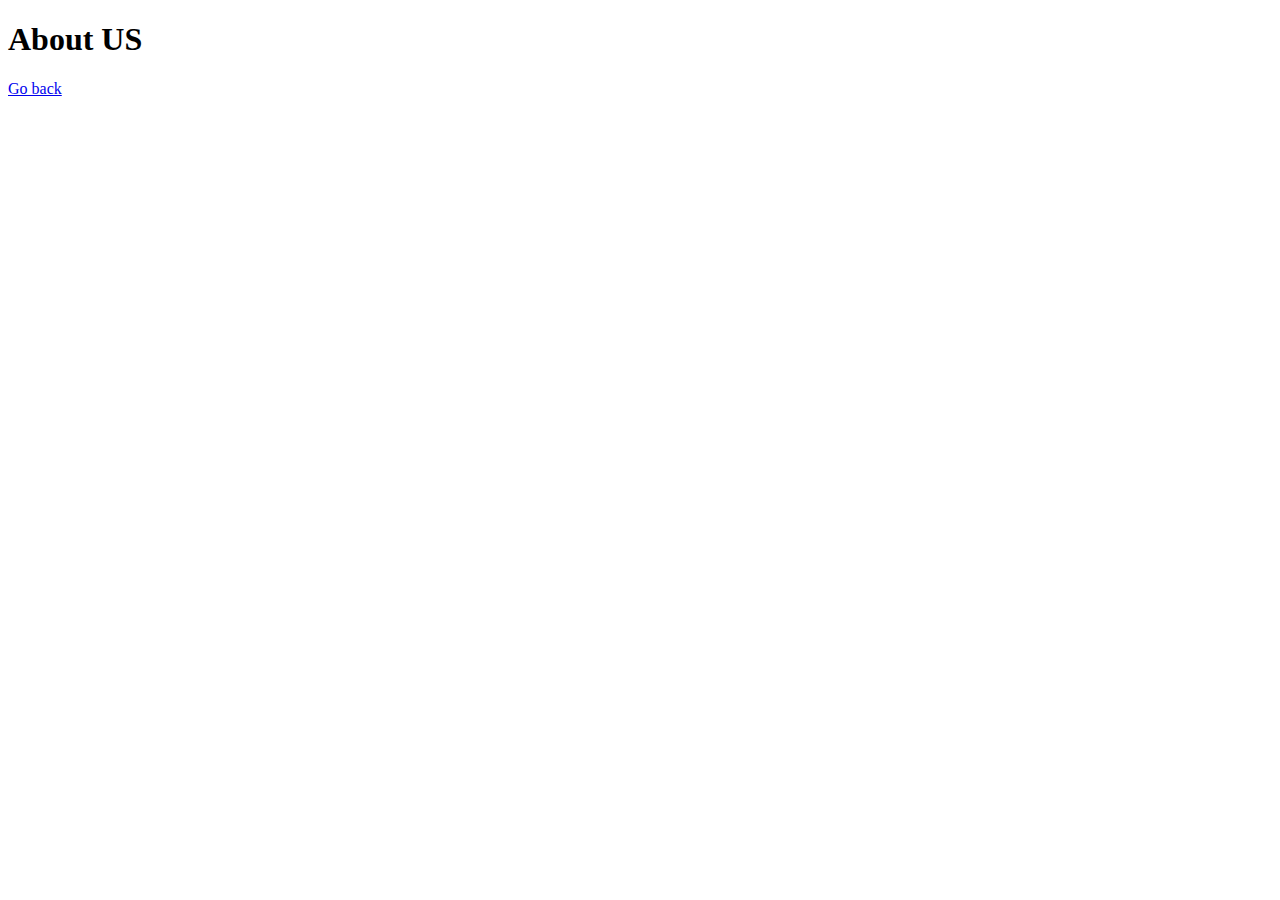
==== aboutus.html @ ea066ad4 "House for sale main page" ====
<!DOCTYPE html>
<html lang="en">
<head>
    <meta charset="UTF-8">
    <meta name="viewport" content="width=device-width, initial-scale=1.0">
    <title>About Us</title>

    <h1>About US</h1>
    <a href="index.html">Go back</a>
</head>
<body>
    
</body>
</html>
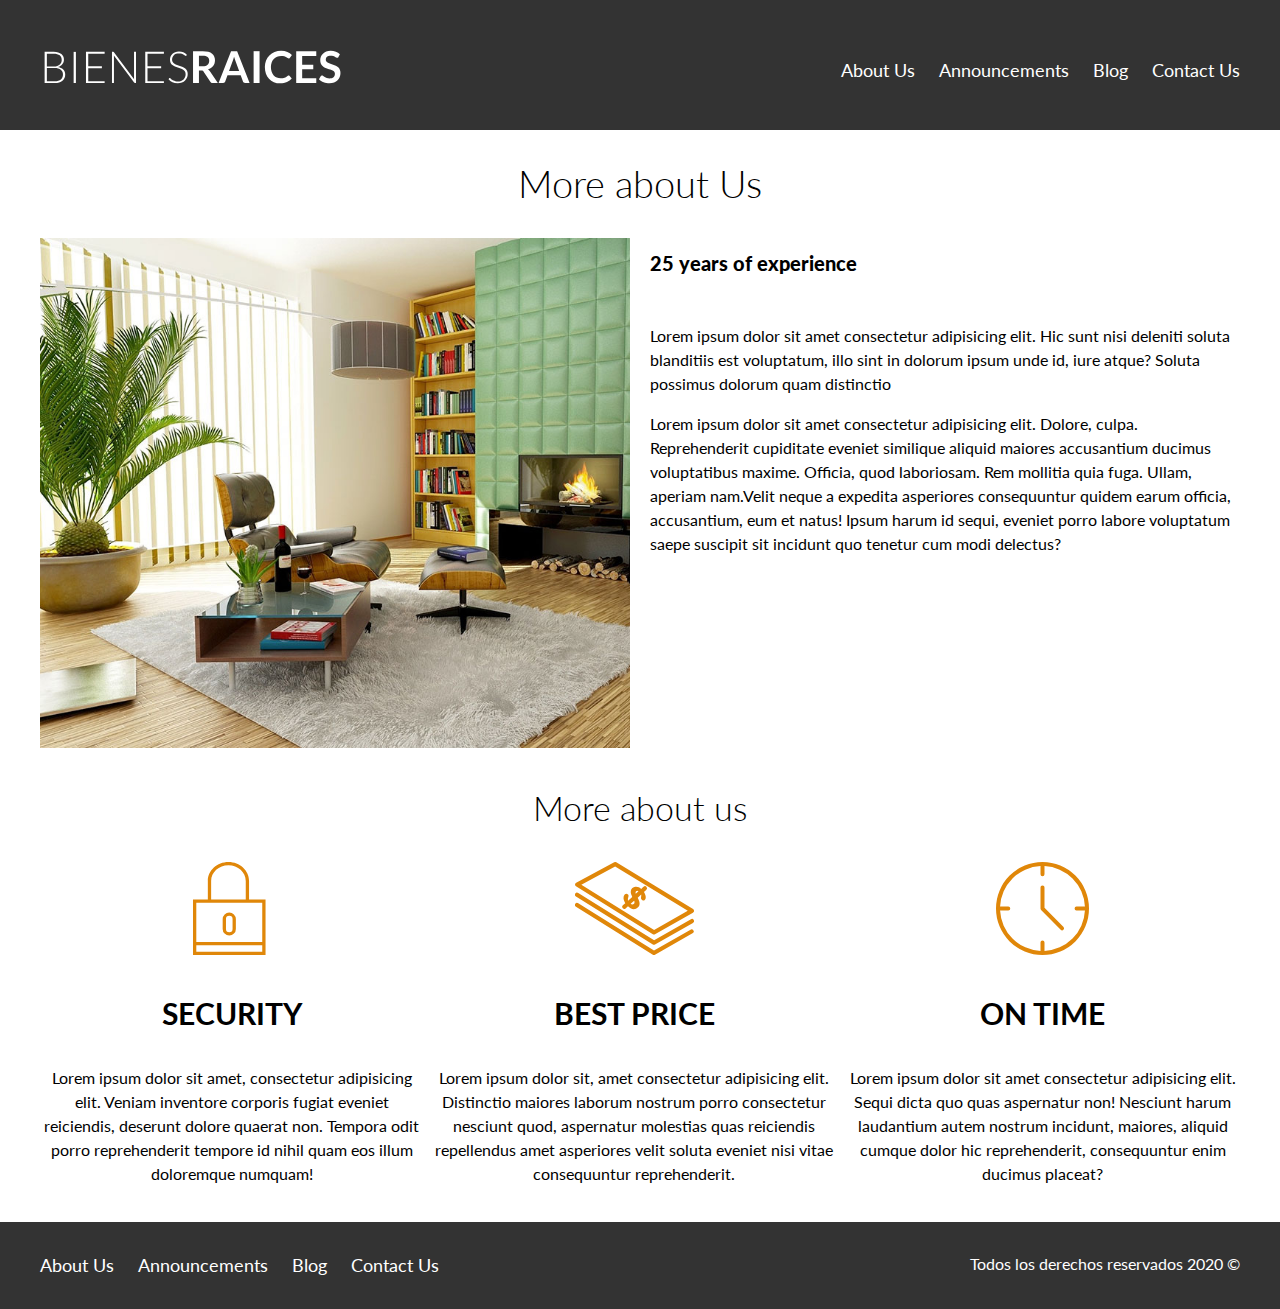
==== commit 07423991: "aboutUs, Blog, Announcemet pages added" ====
--- a/aboutus.html
+++ b/aboutus.html
@@ -3,12 +3,75 @@
 <head>
     <meta charset="UTF-8">
     <meta name="viewport" content="width=device-width, initial-scale=1.0">
-    <title>About Us</title>
-
-    <h1>About US</h1>
-    <a href="index.html">Go back</a>
+    <title>House for Sale</title>
+    <link href="https://fonts.googleapis.com/css?family=Lato:300,400,700,900&display=swap" rel="stylesheet">
+    <link rel="stylesheet" href="css/normalize.css">
+    <link rel="stylesheet" href="css/app.css">
 </head>
 <body>
+
+    <header class="site-header">
+        <div class="container header-container">
+            <div class="nav">
+                <a href="index.html"><img src="img/logo.svg" alt="Logo"></a>
+                <nav class="navigation">
+                    <a href="aboutus.html">About Us</a>
+                    <a href="announcements.html">Announcements</a>
+                    <a href="blog.html">Blog</a>
+                    <a href="contactus.html">Contact Us</a>
+                </nav>
+            </div>
+        </div>
+    </header>
+
+    <main class="container">
+        <h1 class="text-center fw-300">More about Us</h1>
+        <div class="aboutus-content">
+            <div class="image">
+                <img src="img/nosotros.jpg" alt="img-about us">
+            </div>
+            <div class="text-aboutus">
+                <blockquote>25 years of experience</blockquote>
+                <p>Lorem ipsum dolor sit amet consectetur adipisicing elit. Hic sunt nisi deleniti soluta blanditiis est voluptatum, illo sint in dolorum ipsum unde id, iure atque? Soluta possimus dolorum quam distinctio</p>
+                <p>Lorem ipsum dolor sit amet consectetur adipisicing elit. Dolore, culpa. Reprehenderit cupiditate eveniet similique aliquid maiores accusantium ducimus voluptatibus maxime. Officia, quod laboriosam. Rem mollitia quia fuga. Ullam, aperiam nam.Velit neque a expedita asperiores consequuntur quidem earum officia, accusantium, eum et natus! Ipsum harum id sequi, eveniet porro labore voluptatum saepe suscipit sit incidunt quo tenetur cum modi delectus?</p>
+            </div>
+        </div>
+    </main>
+
+    <section class="container section">
+        <h2 class="fw-300 text-center">More about us</h2>   
+        <div class="icons-aboutus">
+            <div class="icon">
+                <img src="img/icono1.svg" alt="Security">
+                <h3>Security</h3>
+                    <p>Lorem ipsum dolor sit amet, consectetur adipisicing elit. Veniam inventore corporis fugiat eveniet reiciendis, deserunt dolore quaerat non. Tempora odit porro reprehenderit tempore id nihil quam eos illum doloremque numquam!</p>
+            </div>
     
+            <div class="icon">
+                <img src="img/icono2.svg" alt="Best price">
+                <h3>Best Price</h3>
+                    <p>Lorem ipsum dolor sit, amet consectetur adipisicing elit. Distinctio maiores laborum nostrum porro consectetur nesciunt quod, aspernatur molestias quas reiciendis repellendus amet asperiores velit soluta eveniet nisi vitae consequuntur reprehenderit.</p>
+            </div>
+            
+            <div class="icon">
+                <img src="img/icono3.svg" alt="Always on time">
+                <h3>On time</h3>
+                    <p>Lorem ipsum dolor sit amet consectetur adipisicing elit. Sequi dicta quo quas aspernatur non! Nesciunt harum laudantium autem nostrum incidunt, maiores, aliquid cumque dolor hic reprehenderit, consequuntur enim ducimus placeat?</p>
+            </div>
+        </div>
+    </section>
+
+    <footer class="site-footer section">
+        <div class="container footer-container">
+            <nav class="navigation">
+                <a href="aboutus.html">About Us</a>
+                <a href="announcements.html">Announcements</a>
+                <a href="blog.html">Blog</a>
+                <a href="contactus.html">Contact Us</a>
+            </nav>
+                <p class="copy">Todos los derechos reservados 2020 &copy;</p>
+        </div>
+    </footer>
+
 </body>
 </html>--- a/css/app.css
+++ b/css/app.css
@@ -0,0 +1,279 @@
+html{
+    font-size: 62.5%; /*Reset for rem*/
+    box-sizing: border-box;
+}
+*,*::before, *::after{
+    box-sizing: inherit;
+}
+body{
+    font-family: 'Lato', sans-serif;
+    font-size: 1.6rem;
+    line-height: 1.5;
+}
+/* global */
+img{
+   max-width: 100%; 
+}
+.container{
+    max-width: 120rem;
+    margin: 0 auto;
+}
+h1{
+    font-size: 3.8rem;
+}
+h2{
+    font-size: 3.4rem;
+}
+h3{
+    font-size: 3rem;
+}
+h4{
+    font-size: 2.6rem;
+}
+/* Utilities */
+.section{
+    margin-top: 2rem;
+    margin-bottom: 2rem;
+}
+.fw-300{
+    font-weight: 300;
+}
+.text-center{
+    text-align: center;
+}
+.d-block{
+    display: block !important;
+}
+.center-content{
+    max-width: 800px;
+}
+/* buttons */
+.button{
+    display: inline-block;
+    color: #ffffff;
+    font-weight: 700;
+    text-decoration: none;
+    font-size: 1.8rem;
+    padding: 1rem 3rem;
+    margin-top: 3rem;
+    text-align: center;
+}
+.yellow-button{
+    background-color: #E08709;
+}
+.green-button{
+
+    background-color: #71B100;
+}
+/* header */
+.site-header{
+    background-color: #333333;
+    padding: 1rem 0 3rem 0;
+}
+.site-header.start{
+    background: url(../img/header.jpg);
+    background-position: center center;
+    background-size: cover;
+    height: 100vh;
+    min-height: 60rem;
+}
+.header-container{
+    height: 100%;
+    display: flex;
+    flex-direction: column;
+    justify-content: space-between;
+}
+.header-container h1{
+    color: #ffffff;
+    padding-bottom: 2rem;
+    max-width: 60rem;
+}
+.nav{
+    display: flex;
+    justify-content: space-between;
+    align-items: center;
+    padding-top: 3rem;
+}
+.navigation a{
+    color: #ffffff;
+    text-decoration: none;
+    font-size: 1.8rem;
+    margin-right: 2rem;
+}
+.navigation a:hover{
+    color:#71B100;
+}
+.navigation a:last-of-type{
+    margin-right: 0;
+}
+/* about us */
+.icons-aboutus{
+    display: flex;
+    justify-content: space-between;
+}
+.icon{
+    flex-basis: calc ( 33.3% - 1rem );
+    text-align: center;
+}
+.icon h3{
+    text-transform: uppercase;
+}
+/* announcements */
+.container-announcement{
+    display: flex;
+    justify-content: space-between;
+    flex-wrap: wrap;
+}
+.announcement{
+    flex: 0 0 calc(33.3% - 1rem);
+    border: 1px solid #B5B5B5;
+    background-color: #F5F5F5;
+    margin-bottom: 2rem;
+}
+.announcement-content{
+    padding: 2rem;
+}
+.announcement-content h3, 
+.announcement-content p{
+    margin: 0;
+}
+.price{
+    color: #71B100;
+    font-weight: 700;
+}
+.show-all{
+    display: flex;
+    justify-content: flex-end;
+}
+.icon-desc{
+    list-style: none;
+    padding: 0;
+    display: flex;
+    justify-content: space-around;
+    max-width: 500px;
+    flex: 1;
+}
+.icon-desc li{
+    display: flex;
+}
+.icon-desc li img{
+    margin-right: 2rem;
+}
+/* contact */
+.contact-img{
+    display: flex;
+    background-image: url(../img/encuentra.jpg);
+    height: 40rem;
+    background-position: center center;
+    background-size: cover;
+    align-items: center;
+
+}
+.contact-content{
+    flex: 1;
+    color: #ffffff;
+}
+.contact-content p{
+    font-size: 1.8rem;
+}
+/* inner section */
+.inner-section{
+    display: flex;
+    justify-content: space-between;
+}
+.inner-section .blog{
+    flex-basis: 60%;
+}
+.inner-section .testimonials{
+    flex-basis: calc(40% - 2rem);
+}
+.blog-entry{
+    display: flex;
+    justify-content: space-between;
+    margin-bottom: 2rem;
+}
+.blog-entry:last-of-type{
+    margin-bottom: 0;
+}
+.blog-entry .image{
+    flex-basis: 40%;
+}
+.blog-entry .entry-text{
+    flex-basis: calc(60% - 3rem);
+}
+.entry-text h4{
+    margin: 0;
+    line-height: 1.4;
+}
+.entry-text a {
+    color: #000000;
+    text-decoration: none;
+}
+.entry-text h4::after{
+    content: '';
+    display: block;
+    width: 15rem;
+    height: .5rem;
+    background-color: #71B100;
+    margin-top: 1rem;
+}
+.entry-text span{
+    color: #E08709;
+}
+/* testimonial */
+.testimonial{
+    background-color: #71B100;
+    font-size: 2.4rem;
+    padding: 2rem;
+    color: #ffffff;
+    border-radius: 2rem;
+}
+.testimonial p{
+    text-align: end;
+}
+.testimonial blockquote{
+    position: relative;
+    padding-left: 5rem;
+    font-weight: 300;
+}
+.testimonial blockquote::before{
+    content: '';
+    background-image: url(../img/comilla.svg);
+    width: 4rem;
+    height: 4rem;
+    position: absolute;
+    left: -2rem;
+}
+/* footer */
+.site-footer{
+    background-color: #333333;
+    margin: 0;
+}
+.footer-container{
+    padding: 3rem 0;
+    display: flex;
+    justify-content: space-between;
+}
+.copy{
+    margin: 0;
+    color: #ffffff;
+}
+
+/** about us page **/
+.aboutus-content{
+    display: grid;
+    grid-template-columns: repeat(2, 1fr);
+    column-gap: 2rem;
+}
+.text-aboutus blockquote{
+    font-weight: 900;
+    font-size: 2rem;
+    margin: 0;
+    padding: 1rem 0 3rem 0;
+}
+/* announcement */
+.summary{
+    display: flex;
+    justify-content: space-between;
+    align-items: center;
+}